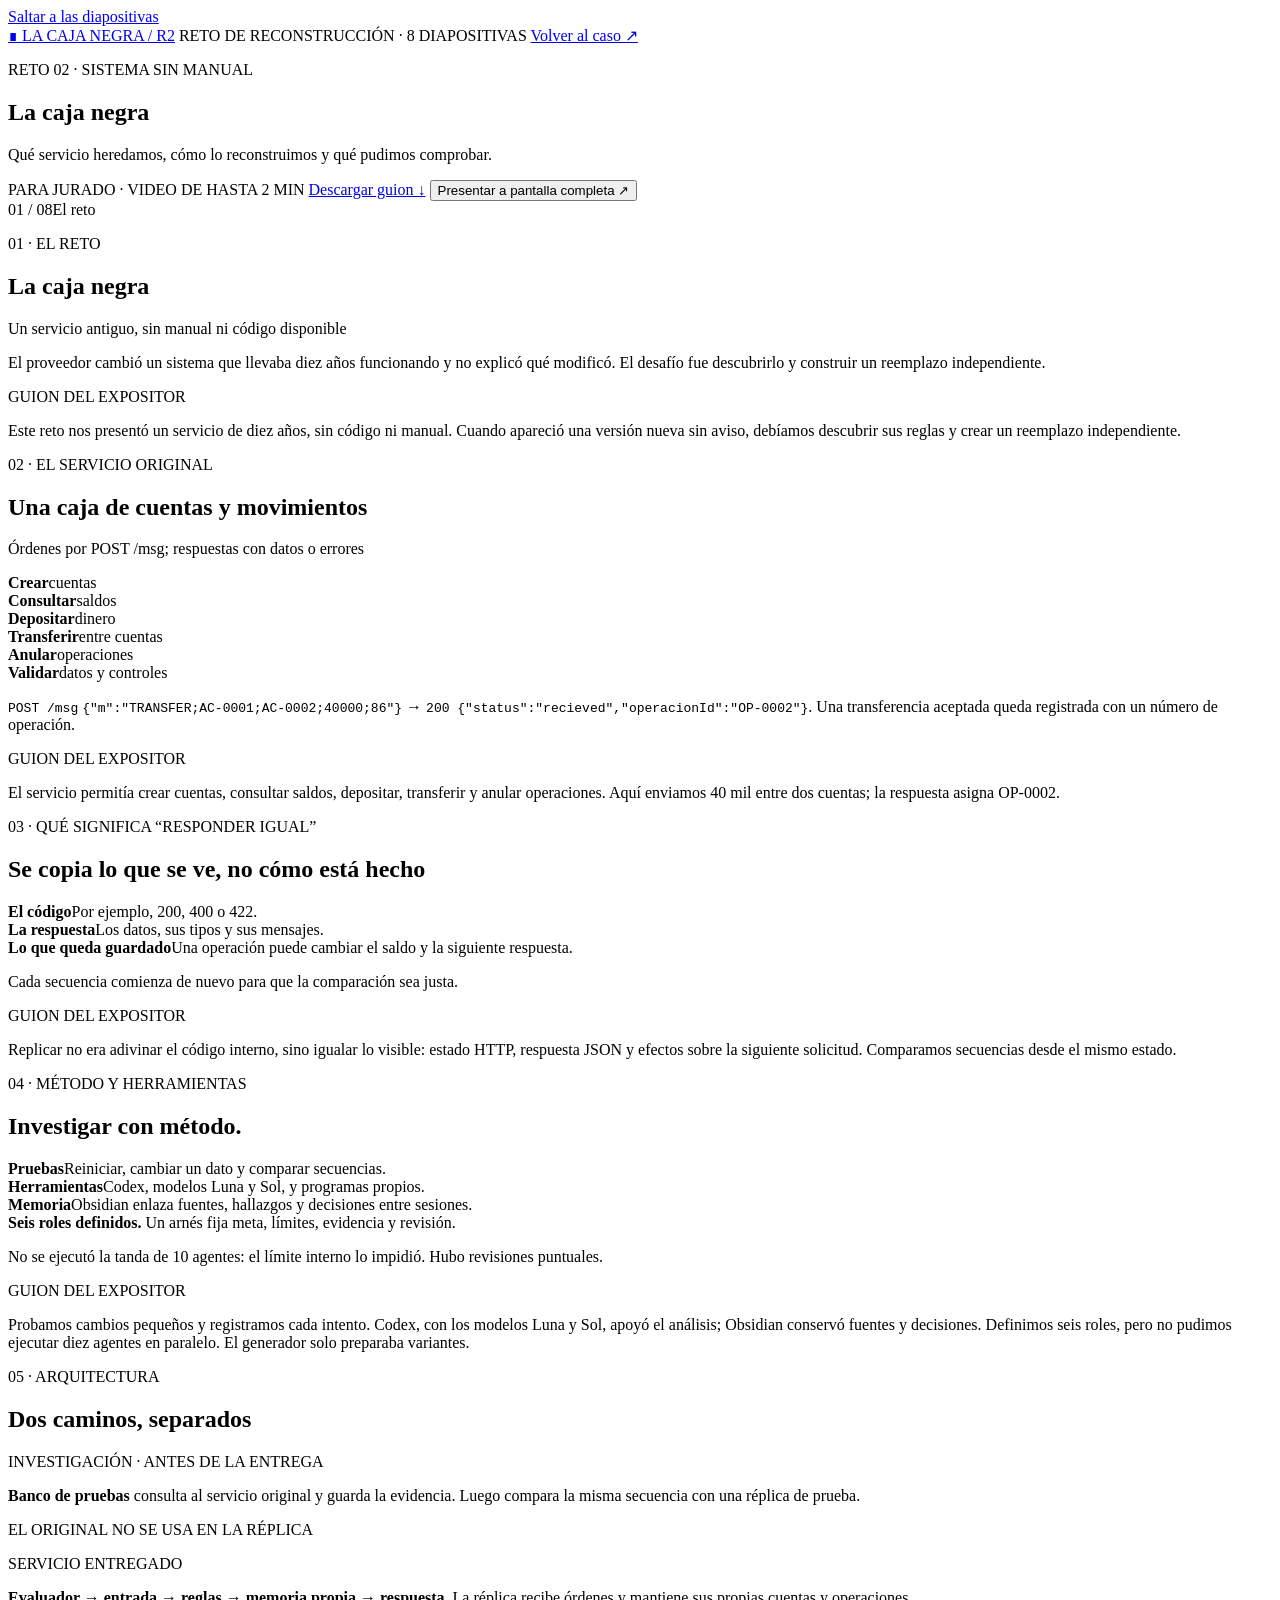
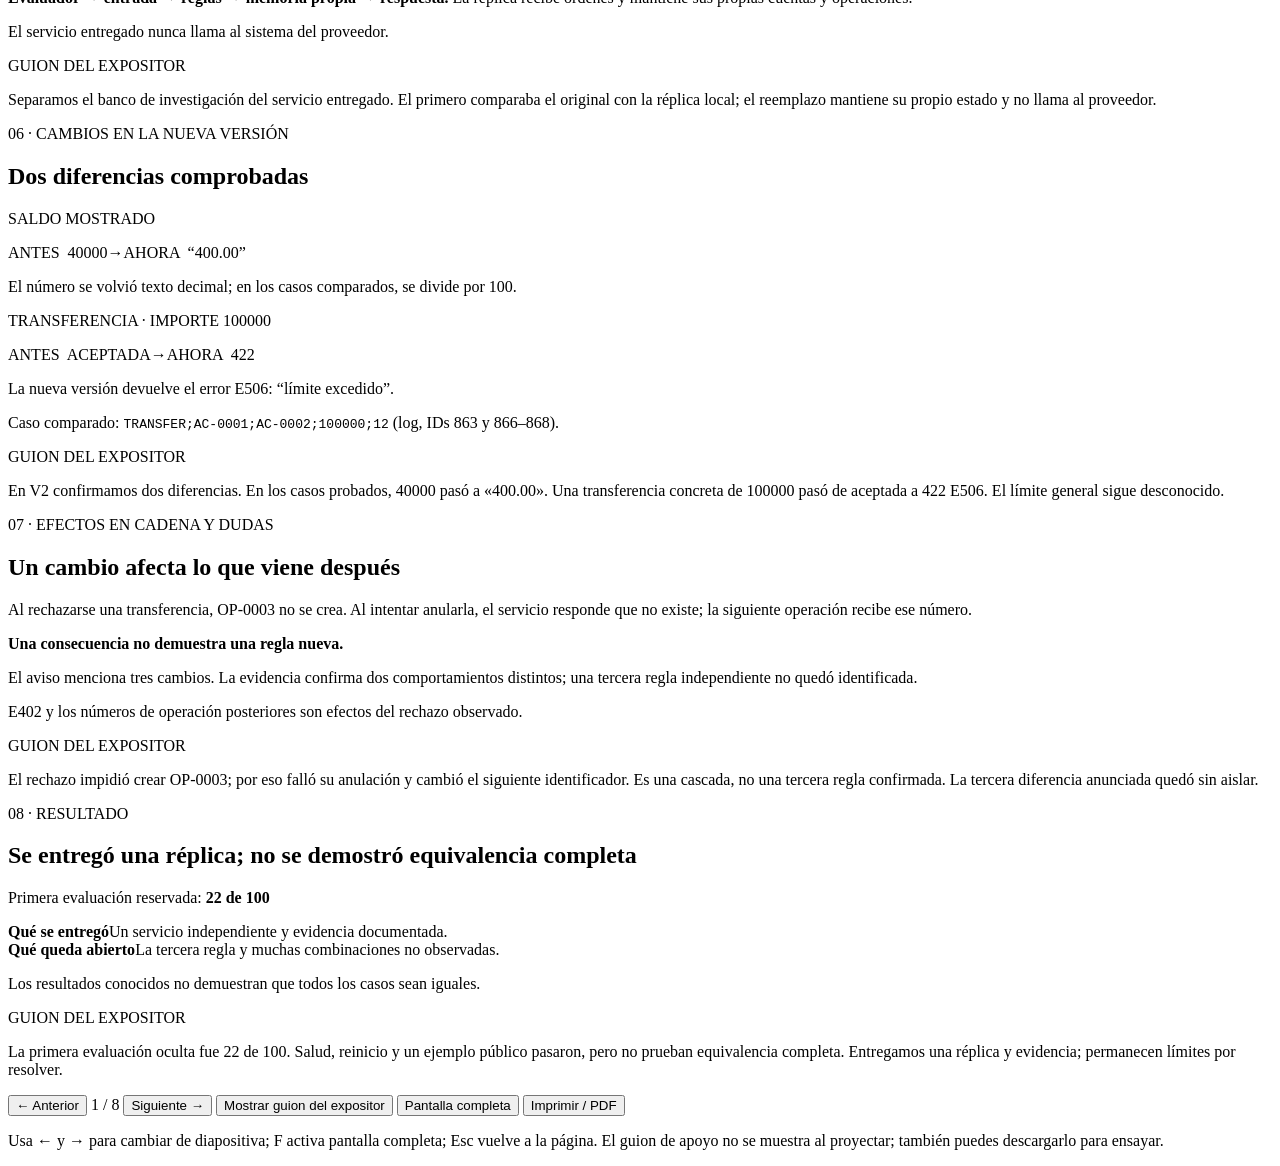
==== presentation/presentacion.html @ 378af4c6 "docs: add presentation site for black box challenge" ====
<!doctype html>
<html lang="es">
<head>
  <meta charset="utf-8">
  <meta name="viewport" content="width=device-width, initial-scale=1">
  <meta name="theme-color" content="#f4f7fb">
  <meta name="description" content="Presentación para público: qué hacía el servicio, qué se reconstruyó, estrategia de pruebas, arquitectura y cambios observados.">
  <title>Presentación — La caja negra</title>
  <link rel="icon" href="data:,">
  <link rel="stylesheet" href="/styles.css">
  <link rel="stylesheet" href="/audience-theme.css">
  <script defer src="/presentacion.js"></script>
</head>
<body class="deck-body">
  <a class="skip-link" href="#diapositivas">Saltar a las diapositivas</a>
  <header class="deck-topbar">
    <a class="wordmark" href="/" aria-label="Volver al caso"><span class="mark">∎</span> LA CAJA NEGRA <span class="wordmark-light">/ R2</span></a>
    <span class="deck-topline">RETO DE RECONSTRUCCIÓN · 8 DIAPOSITIVAS</span>
    <a class="deck-back" href="/">Volver al caso ↗</a>
  </header>

  <main id="contenido" class="deck-shell">
    <section class="deck-cover" aria-labelledby="deck-cover-title">
      <p class="eyebrow">RETO 02 · SISTEMA SIN MANUAL</p>
      <h1 id="deck-cover-title">La caja negra</h1>
      <p>Qué servicio heredamos, cómo lo reconstruimos y qué pudimos comprobar.</p>
      <div class="deck-cover-meta">
        <span>PARA JURADO · VIDEO DE HASTA 2 MIN</span>
        <a href="/guion-presentacion-por-diapositiva.md" download>Descargar guion ↓</a>
        <button class="deck-start" id="start-presentation" type="button">Presentar a pantalla completa ↗</button>
      </div>
    </section>

    <section class="deck-player" id="diapositivas" aria-label="Presentación del proyecto">
      <div class="deck-status"><span id="deck-index" aria-live="polite">01 / 08</span><span id="deck-title-status">El reto</span></div>
      <div class="deck-progress" role="progressbar" aria-label="Progreso de la presentación" aria-valuemin="1" aria-valuemax="8" aria-valuenow="1"><span id="deck-progress-fill"></span></div>

      <div class="deck-stage" id="deck-stage">
        <article class="deck-slide active" data-title="El reto" aria-hidden="false">
          <div class="slide-main">
            <p class="slide-kicker">01 · EL RETO</p>
            <h2>La caja negra</h2>
            <p class="slide-subtitle">Un servicio antiguo, sin manual ni código disponible</p>
            <p class="slide-body">El proveedor cambió un sistema que llevaba diez años funcionando y no explicó qué modificó. El desafío fue descubrirlo y construir un reemplazo independiente.</p>
          </div>
          <aside class="slide-speaker-notes" aria-label="Guion del expositor"><p class="speaker-notes-label">GUION DEL EXPOSITOR</p><p>Este reto nos presentó un servicio de diez años, sin código ni manual. Cuando apareció una versión nueva sin aviso, debíamos descubrir sus reglas y crear un reemplazo independiente.</p></aside>
        </article>

        <article class="deck-slide" data-title="Qué hacía el servicio" aria-hidden="true">
          <div class="slide-main">
            <p class="slide-kicker">02 · EL SERVICIO ORIGINAL</p>
            <h2>Una caja de cuentas y movimientos</h2>
            <p class="slide-subtitle">Órdenes por POST /msg; respuestas con datos o errores</p>
            <div class="deck-command-grid">
              <div><b>Crear</b><span>cuentas</span></div><div><b>Consultar</b><span>saldos</span></div>
              <div><b>Depositar</b><span>dinero</span></div><div><b>Transferir</b><span>entre cuentas</span></div>
              <div><b>Anular</b><span>operaciones</span></div><div><b>Validar</b><span>datos y controles</span></div>
            </div>
            <p class="slide-footnote"><code>POST /msg</code> <code>{"m":"TRANSFER;AC-0001;AC-0002;40000;86"}</code> → <code>200 {"status":"recieved","operacionId":"OP-0002"}</code>. Una transferencia aceptada queda registrada con un número de operación.</p>
          </div>
          <aside class="slide-speaker-notes" aria-label="Guion del expositor"><p class="speaker-notes-label">GUION DEL EXPOSITOR</p><p>El servicio permitía crear cuentas, consultar saldos, depositar, transferir y anular operaciones. Aquí enviamos 40 mil entre dos cuentas; la respuesta asigna OP-0002.</p></aside>
        </article>

        <article class="deck-slide" data-title="Qué se debía copiar" aria-hidden="true">
          <div class="slide-main">
            <p class="slide-kicker">03 · QUÉ SIGNIFICA “RESPONDER IGUAL”</p>
            <h2>Se copia lo que se ve, no cómo está hecho</h2>
            <div class="slide-rule"><strong>El código</strong><span>Por ejemplo, 200, 400 o 422.</span></div>
            <div class="slide-rule"><strong>La respuesta</strong><span>Los datos, sus tipos y sus mensajes.</span></div>
            <div class="slide-rule"><strong>Lo que queda guardado</strong><span>Una operación puede cambiar el saldo y la siguiente respuesta.</span></div>
            <p class="slide-footnote">Cada secuencia comienza de nuevo para que la comparación sea justa.</p>
          </div>
          <aside class="slide-speaker-notes" aria-label="Guion del expositor"><p class="speaker-notes-label">GUION DEL EXPOSITOR</p><p>Replicar no era adivinar el código interno, sino igualar lo visible: estado HTTP, respuesta JSON y efectos sobre la siguiente solicitud. Comparamos secuencias desde el mismo estado.</p></aside>
        </article>

        <article class="deck-slide" data-title="Método y herramientas" aria-hidden="true">
          <div class="slide-main">
            <p class="slide-kicker">04 · MÉTODO Y HERRAMIENTAS</p>
            <h2>Investigar con método.</h2>
            <div class="slide-rule"><strong>Pruebas</strong><span>Reiniciar, cambiar un dato y comparar secuencias.</span></div>
            <div class="slide-rule"><strong>Herramientas</strong><span>Codex, modelos Luna y Sol, y programas propios.</span></div>
            <div class="slide-rule"><strong>Memoria</strong><span>Obsidian enlaza fuentes, hallazgos y decisiones entre sesiones.</span></div>
            <div class="harness-brief"><strong>Seis roles definidos.</strong> Un arnés fija meta, límites, evidencia y revisión.</div>
            <p class="slide-footnote">No se ejecutó la tanda de 10 agentes: el límite interno lo impidió. Hubo revisiones puntuales.</p>
          </div>
          <aside class="slide-speaker-notes" aria-label="Guion del expositor"><p class="speaker-notes-label">GUION DEL EXPOSITOR</p><p>Probamos cambios pequeños y registramos cada intento. Codex, con los modelos Luna y Sol, apoyó el análisis; Obsidian conservó fuentes y decisiones. Definimos seis roles, pero no pudimos ejecutar diez agentes en paralelo. El generador solo preparaba variantes.</p></aside>
        </article>

        <article class="deck-slide" data-title="Arquitectura" aria-hidden="true">
          <div class="slide-main">
            <p class="slide-kicker">05 · ARQUITECTURA</p>
            <h2>Dos caminos, separados</h2>
            <div class="architecture-lane">
              <p class="lane-label">INVESTIGACIÓN · ANTES DE LA ENTREGA</p>
              <p><strong>Banco de pruebas</strong> consulta al servicio original y guarda la evidencia. Luego compara la misma secuencia con una réplica de prueba.</p>
            </div>
            <div class="architecture-divider"><span>EL ORIGINAL NO SE USA EN LA RÉPLICA</span></div>
            <div class="architecture-lane architecture-lane-live">
              <p class="lane-label">SERVICIO ENTREGADO</p>
              <p><strong>Evaluador → entrada → reglas → memoria propia → respuesta.</strong> La réplica recibe órdenes y mantiene sus propias cuentas y operaciones.</p>
            </div>
            <p class="slide-footnote">El servicio entregado nunca llama al sistema del proveedor.</p>
          </div>
          <aside class="slide-speaker-notes" aria-label="Guion del expositor"><p class="speaker-notes-label">GUION DEL EXPOSITOR</p><p>Separamos el banco de investigación del servicio entregado. El primero comparaba el original con la réplica local; el reemplazo mantiene su propio estado y no llama al proveedor.</p></aside>
        </article>

        <article class="deck-slide" data-title="Cambios en la nueva versión" aria-hidden="true">
          <div class="slide-main">
            <p class="slide-kicker">06 · CAMBIOS EN LA NUEVA VERSIÓN</p>
            <h2>Dos diferencias comprobadas</h2>
            <div class="comparison">
              <div><p class="comparison-label">SALDO MOSTRADO</p><p class="comparison-values"><span>ANTES&nbsp; 40000</span><b>→</b><span>AHORA&nbsp; “400.00”</span></p><p>El número se volvió texto decimal; en los casos comparados, se divide por 100.</p></div>
              <div><p class="comparison-label">TRANSFERENCIA · IMPORTE 100000</p><p class="comparison-values"><span>ANTES&nbsp; ACEPTADA</span><b>→</b><span>AHORA&nbsp; 422</span></p><p>La nueva versión devuelve el error E506: “límite excedido”.</p></div>
            </div>
            <p class="slide-footnote">Caso comparado: <code>TRANSFER;AC-0001;AC-0002;100000;12</code> (log, IDs 863 y 866–868).</p>
          </div>
          <aside class="slide-speaker-notes" aria-label="Guion del expositor"><p class="speaker-notes-label">GUION DEL EXPOSITOR</p><p>En V2 confirmamos dos diferencias. En los casos probados, 40000 pasó a «400.00». Una transferencia concreta de 100000 pasó de aceptada a 422 E506. El límite general sigue desconocido.</p></aside>
        </article>

        <article class="deck-slide" data-title="Efectos y preguntas abiertas" aria-hidden="true">
          <div class="slide-main">
            <p class="slide-kicker">07 · EFECTOS EN CADENA Y DUDAS</p>
            <h2>Un cambio afecta lo que viene después</h2>
            <p class="slide-body">Al rechazarse una transferencia, OP-0003 no se crea. Al intentar anularla, el servicio responde que no existe; la siguiente operación recibe ese número.</p>
            <div class="slide-callout"><strong>Una consecuencia no demuestra una regla nueva.</strong></div>
            <p class="slide-body">El aviso menciona tres cambios. La evidencia confirma dos comportamientos distintos; una tercera regla independiente no quedó identificada.</p>
            <p class="slide-footnote">E402 y los números de operación posteriores son efectos del rechazo observado.</p>
          </div>
          <aside class="slide-speaker-notes" aria-label="Guion del expositor"><p class="speaker-notes-label">GUION DEL EXPOSITOR</p><p>El rechazo impidió crear OP-0003; por eso falló su anulación y cambió el siguiente identificador. Es una cascada, no una tercera regla confirmada. La tercera diferencia anunciada quedó sin aislar.</p></aside>
        </article>

        <article class="deck-slide" data-title="Resultado" aria-hidden="true">
          <div class="slide-main">
            <p class="slide-kicker">08 · RESULTADO</p>
            <h2>Se entregó una réplica; no se demostró equivalencia completa</h2>
            <p class="slide-subtitle">Primera evaluación reservada: <strong>22 de 100</strong></p>
            <div class="slide-rule"><strong>Qué se entregó</strong><span>Un servicio independiente y evidencia documentada.</span></div>
            <div class="slide-rule"><strong>Qué queda abierto</strong><span>La tercera regla y muchas combinaciones no observadas.</span></div>
            <p class="slide-footnote">Los resultados conocidos no demuestran que todos los casos sean iguales.</p>
          </div>
          <aside class="slide-speaker-notes" aria-label="Guion del expositor"><p class="speaker-notes-label">GUION DEL EXPOSITOR</p><p>La primera evaluación oculta fue 22 de 100. Salud, reinicio y un ejemplo público pasaron, pero no prueban equivalencia completa. Entregamos una réplica y evidencia; permanecen límites por resolver.</p></aside>
        </article>
      </div>

      <nav class="deck-controls" aria-label="Controles de diapositivas">
        <button class="deck-control" id="previous-slide" type="button" aria-label="Diapositiva anterior">← Anterior</button>
        <span id="slide-counter" aria-live="polite">1 / 8</span>
        <button class="deck-control" id="next-slide" type="button" aria-label="Diapositiva siguiente">Siguiente →</button>
        <button class="deck-control" id="toggle-speaker-notes" type="button" aria-pressed="false">Mostrar guion del expositor</button>
        <button class="deck-control deck-fullscreen" id="fullscreen-deck" type="button">Pantalla completa</button>
        <button class="deck-control" id="print-deck" type="button">Imprimir / PDF</button>
      </nav>
      <p class="deck-hint">Usa ← y → para cambiar de diapositiva; F activa pantalla completa; Esc vuelve a la página. El guion de apoyo no se muestra al proyectar; también puedes descargarlo para ensayar.</p>
    </section>
  </main>
</body>
</html>
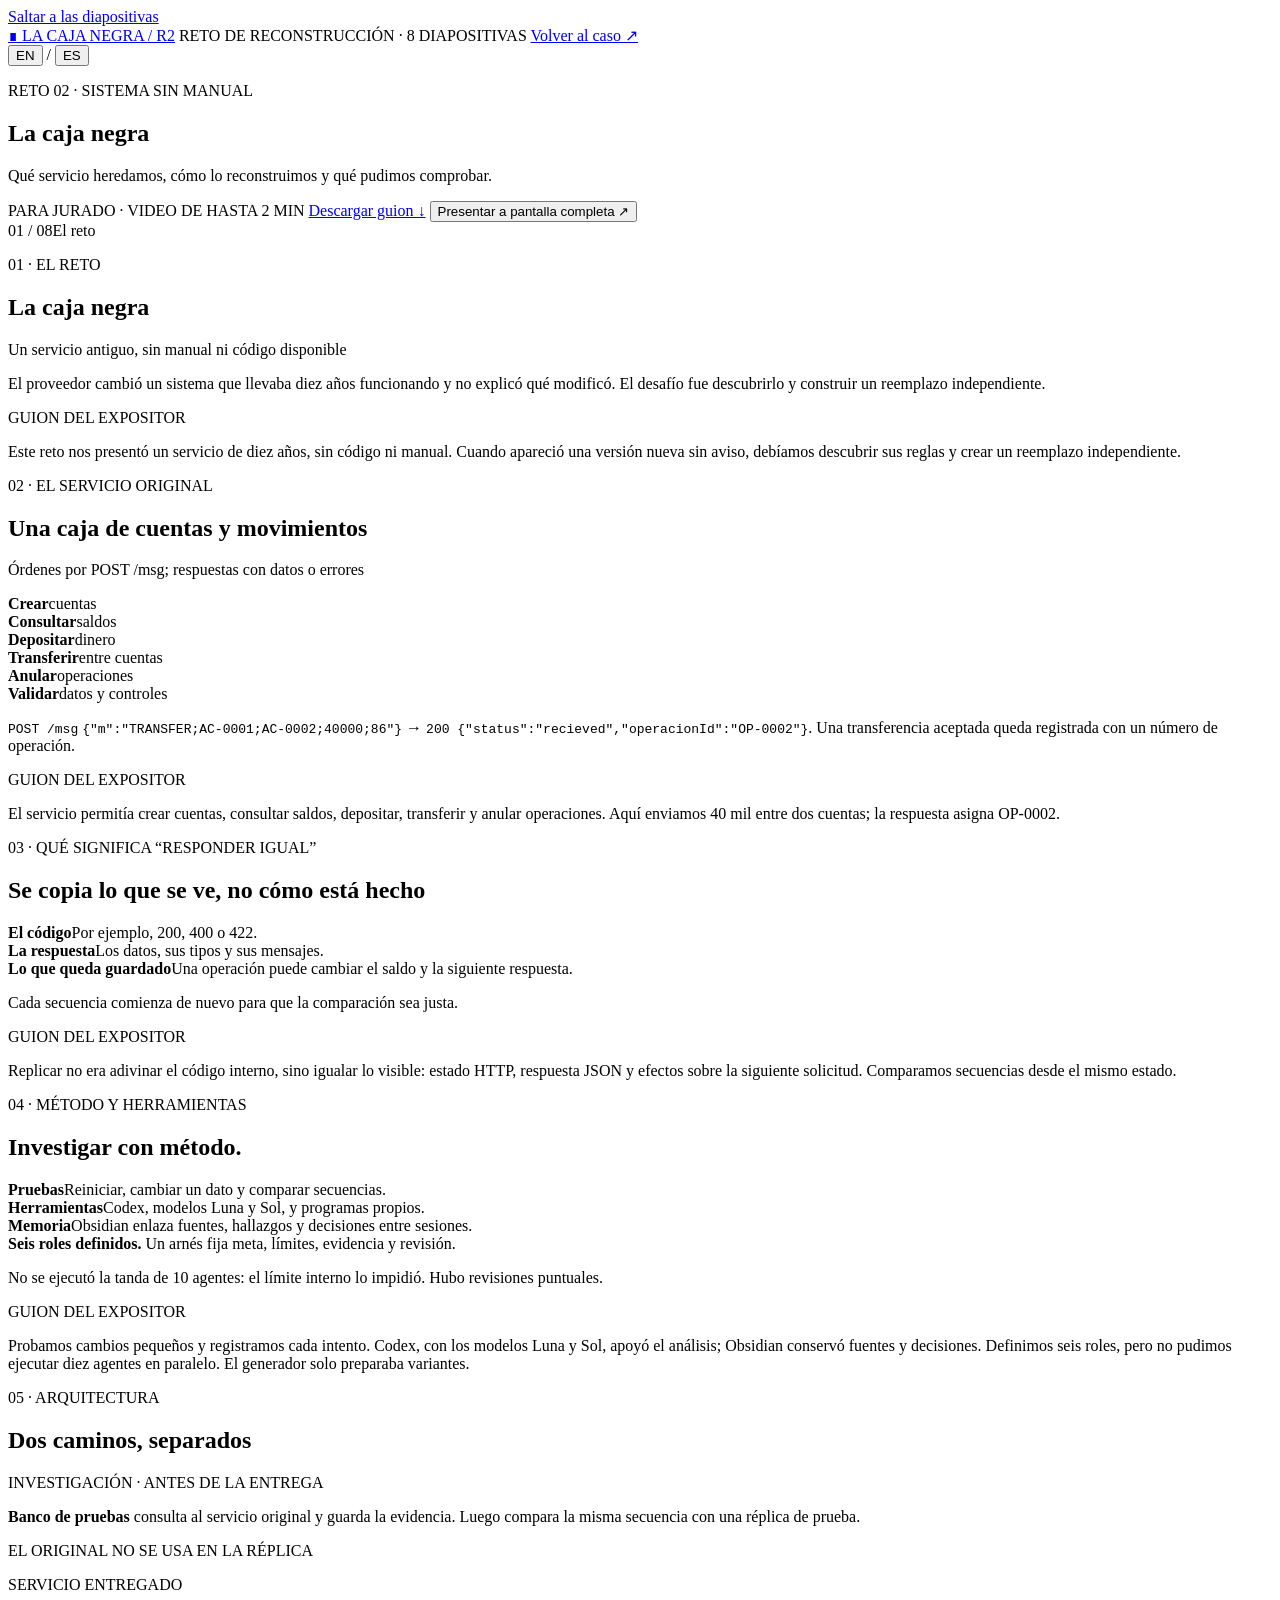
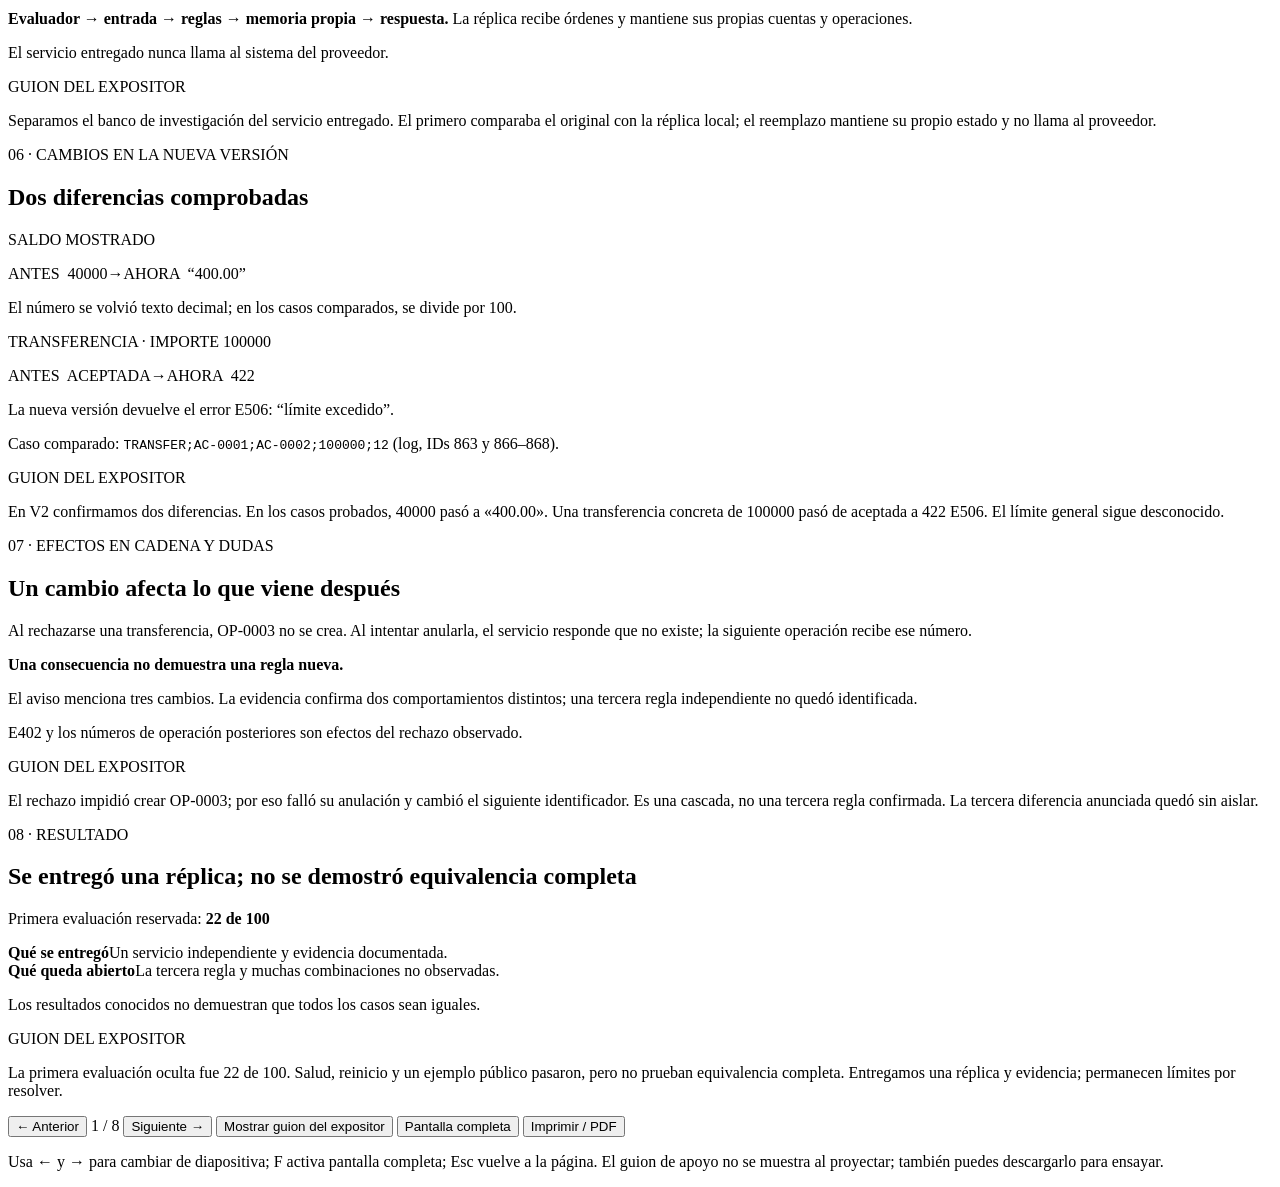
==== commit 869b0cfd: "feat: add English and Spanish presentation modes" ====
--- a/presentation/presentacion.html
+++ b/presentation/presentacion.html
@@ -1,14 +1,15 @@
 <!doctype html>
-<html lang="es">
+<html lang="en">
 <head>
   <meta charset="utf-8">
   <meta name="viewport" content="width=device-width, initial-scale=1">
   <meta name="theme-color" content="#f4f7fb">
-  <meta name="description" content="Presentación para público: qué hacía el servicio, qué se reconstruyó, estrategia de pruebas, arquitectura y cambios observados.">
-  <title>Presentación — La caja negra</title>
+  <meta name="description" content="Public presentation: what the service did, what was rebuilt, the test strategy, architecture, and observed changes.">
+  <title>Presentation — The Black Box</title>
   <link rel="icon" href="data:,">
   <link rel="stylesheet" href="/styles.css">
   <link rel="stylesheet" href="/audience-theme.css">
+  <script defer src="/i18n.js"></script>
   <script defer src="/presentacion.js"></script>
 </head>
 <body class="deck-body">
@@ -17,6 +18,11 @@
     <a class="wordmark" href="/" aria-label="Volver al caso"><span class="mark">∎</span> LA CAJA NEGRA <span class="wordmark-light">/ R2</span></a>
     <span class="deck-topline">RETO DE RECONSTRUCCIÓN · 8 DIAPOSITIVAS</span>
     <a class="deck-back" href="/">Volver al caso ↗</a>
+    <div class="language-switch" aria-label="Language selector">
+      <button type="button" data-language-choice="en" aria-pressed="true">EN</button>
+      <span aria-hidden="true">/</span>
+      <button type="button" data-language-choice="es" aria-pressed="false">ES</button>
+    </div>
   </header>
 
   <main id="contenido" class="deck-shell">
